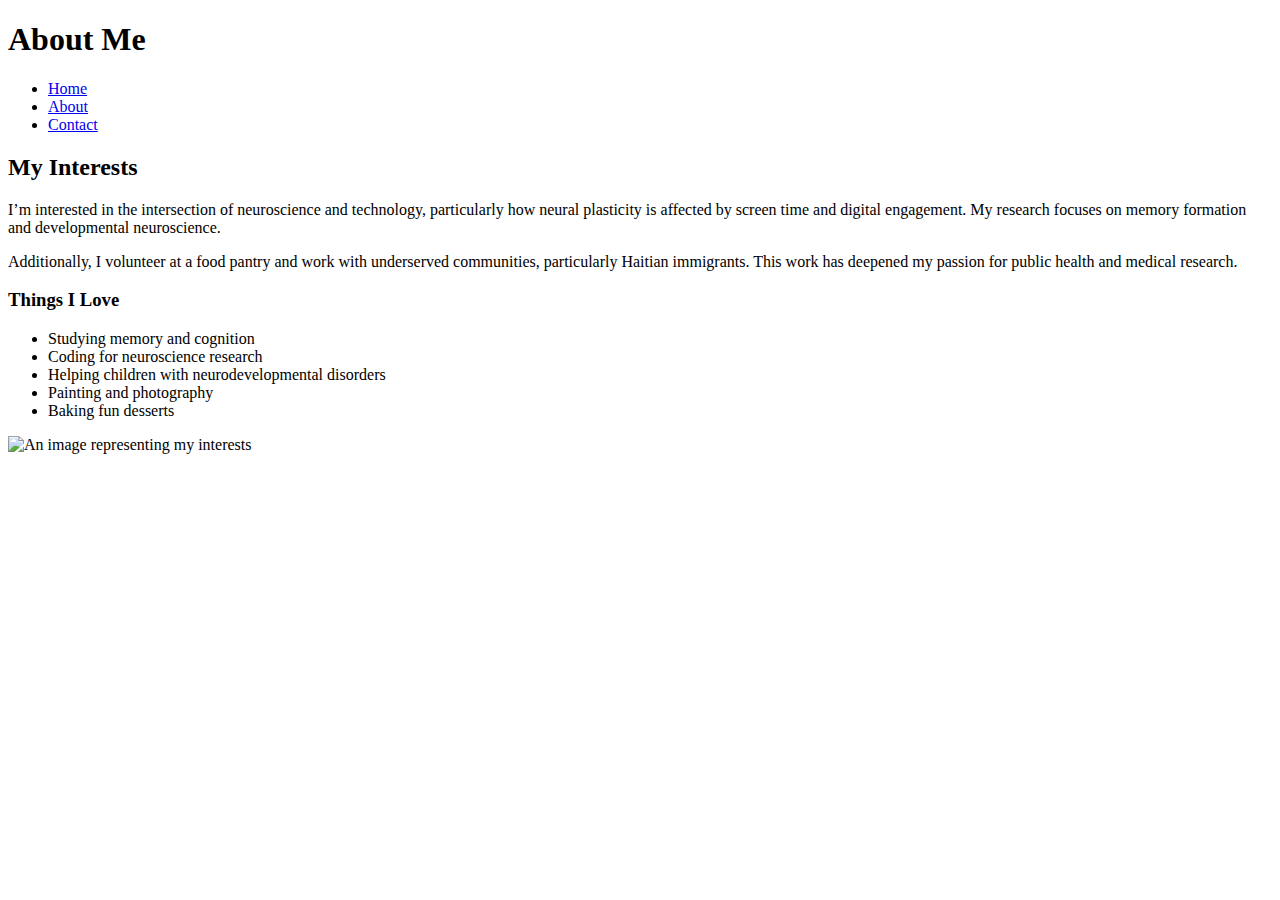
==== about.html @ ec422c6e "Create about.html" ====
<!DOCTYPE html>
<html lang="en">
<head>
    <meta charset="UTF-8">
    <meta name="viewport" content="width=device-width, initial-scale=1.0">
    <title>About Me</title>
    <link rel="stylesheet" href="style.css">
</head>
<body>
    <header>
        <h1>About Me</h1>
        <nav>
            <ul>
                <li><a href="index.html">Home</a></li>
                <li><a href="about.html">About</a></li>
                <li><a href="index.html#contact">Contact</a></li>
            </ul>
        </nav>
    </header>

    <main>
        <section>
            <h2>My Interests</h2>
            <p>
                I’m interested in the intersection of neuroscience and technology, particularly how neural plasticity 
                is affected by screen time and digital engagement. My research focuses on memory formation and 
                developmental neuroscience.
            </p>
            <p>
                Additionally, I volunteer at a food pantry and work with underserved communities, particularly 
                Haitian immigrants. This work has deepened my passion for public health and medical research.
            </p>

            <h3>Things I Love</h3>
            <ul>
                <li>Studying memory and cognition</li>
                <li>Coding for neuroscience research</li>
                <li>Helping children with neurodevelopmental disorders</li>
                <li>Painting and photography</li>
                <li>Baking fun desserts</li>
            </ul>
            <img src="interest.jpg" alt="An image representing my interests" width="300">
        </section>
    </main>
</body>
</html>
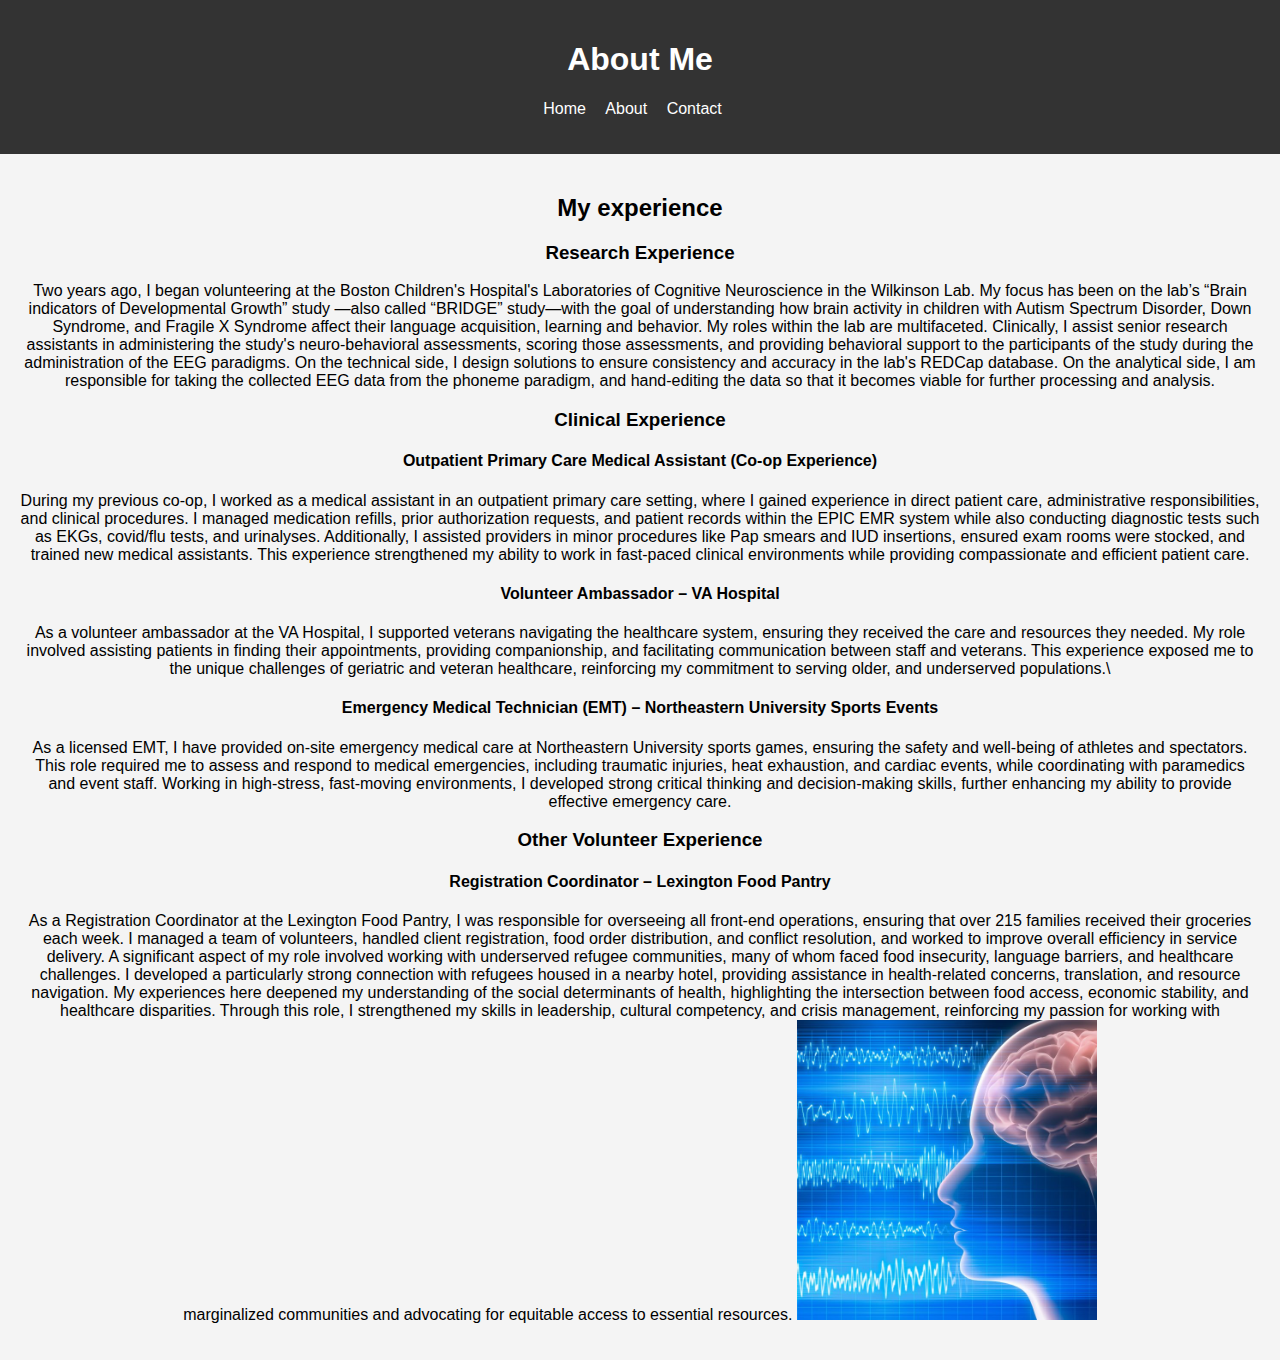
==== commit 5f3c63da: "Update about.html" ====
--- a/about.html
+++ b/about.html
@@ -20,24 +20,60 @@
 
     <main>
         <section>
-            <h2>My Interests</h2>
+            <h2>My experience</h2>
+            <h3>Research Experience</h3>
             <p>
-                I’m interested in the intersection of neuroscience and technology, particularly how neural plasticity 
-                is affected by screen time and digital engagement. My research focuses on memory formation and 
-                developmental neuroscience.
-            </p>
+                Two years ago, I began volunteering at the Boston Children's Hospital's Laboratories of Cognitive Neuroscience in 
+                the Wilkinson Lab. My focus has been on the lab’s “Brain indicators of Developmental Growth” study —also called “BRIDGE”
+                study—with the goal of understanding how brain activity in children with Autism Spectrum Disorder, Down Syndrome, and 
+                Fragile X Syndrome affect their language acquisition, learning and behavior. My roles within the lab are multifaceted. 
+                Clinically, I assist senior research assistants in administering the study's neuro-behavioral assessments, scoring those
+                assessments, and providing behavioral support to the participants of the study during the administration of the EEG 
+                paradigms. On the technical side, I design solutions to ensure consistency and accuracy in the lab's REDCap database. 
+                On the analytical side, I am responsible for taking the collected EEG data from the phoneme paradigm, and hand-editing 
+                the data so that it becomes viable for further processing and analysis.
+                
+            <h3> Clinical Experience</h3>
+            <p>   
+
+            <h4> Outpatient Primary Care Medical Assistant (Co-op Experience) </h4>
+            <p>   
+                 During my previous co-op, I worked as a medical assistant in an outpatient primary care setting, where I gained 
+                 experience in direct patient care, administrative responsibilities, and clinical procedures. I managed medication 
+                refills, prior authorization requests, and patient records within the EPIC EMR system while also conducting diagnostic 
+                tests such as EKGs, covid/flu tests, and urinalyses. Additionally, I assisted providers in minor procedures like Pap 
+                smears and IUD insertions, ensured exam rooms were stocked, and trained new medical assistants. This experience strengthened 
+                my ability to work in fast-paced clinical environments while providing compassionate and efficient patient care.
+                
+            <h4> Volunteer Ambassador – VA Hospital </h4>
             <p>
-                Additionally, I volunteer at a food pantry and work with underserved communities, particularly 
-                Haitian immigrants. This work has deepened my passion for public health and medical research.
-            </p>
+                As a volunteer ambassador at the VA Hospital, I supported veterans navigating the healthcare system, ensuring they 
+                received the care and resources they needed. My role involved assisting patients in finding their appointments, providing 
+                companionship, and facilitating communication between staff and veterans. This experience exposed me to the unique challenges 
+                of geriatric and veteran healthcare, reinforcing my commitment to serving older, and underserved populations.\
+                
+            <h4> Emergency Medical Technician (EMT) – Northeastern University Sports Events </h4>
+            <p>
+                As a licensed EMT, I have provided on-site emergency medical care at Northeastern University sports games, 
+                ensuring the safety and well-being of athletes and spectators. This role required me to assess and respond to medical 
+                emergencies, including traumatic injuries, heat exhaustion, and cardiac events, while coordinating with paramedics and 
+                event staff. Working in high-stress, fast-moving environments, I developed strong critical thinking and decision-making 
+                skills, further enhancing my ability to provide effective emergency care.
 
-            <h3>Things I Love</h3>
-            <ul>
-                <li>Studying memory and cognition</li>
-                <li>Coding for neuroscience research</li>
-                <li>Helping children with neurodevelopmental disorders</li>
-                <li>Painting and photography</li>
-                <li>Baking fun desserts</li>
+            <h3> Other Volunteer Experience</h3>
+            <p>
+            <h4> Registration Coordinator – Lexington Food Pantry </h4>
+            <p>
+                As a Registration Coordinator at the Lexington Food Pantry, I was responsible for overseeing all front-end operations, 
+                ensuring that over 215 families received their groceries each week. I managed a team of volunteers, handled client registration, 
+                food order distribution, and conflict resolution, and worked to improve overall efficiency in service delivery. A significant 
+                aspect of my role involved working with underserved refugee communities, many of whom faced food insecurity, 
+                language barriers, and healthcare challenges. I developed a particularly strong connection with refugees housed in 
+                a nearby hotel, providing assistance in health-related concerns, translation, and resource navigation. My experiences here 
+                deepened my understanding of the social determinants of health, highlighting the intersection between food access, economic 
+                stability, and healthcare disparities. Through this role, I strengthened my skills in leadership, cultural competency, and 
+                crisis management, reinforcing my passion for working with marginalized communities and advocating for equitable access to 
+                essential resources.
             </ul>
             <img src="interest.jpg" alt="An image representing my interests" width="300">
         </section>
--- a/style.css
+++ b/style.css
@@ -0,0 +1,41 @@
+body {
+    font-family: Arial, sans-serif;
+    margin: 0;
+    padding: 0;
+    background-color: #f4f4f4;
+}
+
+header {
+    background-color: #333;
+    color: white;
+    padding: 20px;
+    text-align: center;
+}
+
+nav ul {
+    list-style: none;
+    padding: 0;
+}
+
+nav ul li {
+    display: inline;
+    margin-right: 15px;
+}
+
+nav ul li a {
+    color: white;
+    text-decoration: none;
+}
+
+main {
+    padding: 20px;
+    text-align: center;
+}
+
+footer {
+    background-color: #333;
+    color: white;
+    text-align: center;
+    padding: 10px;
+    margin-top: 20px;
+}
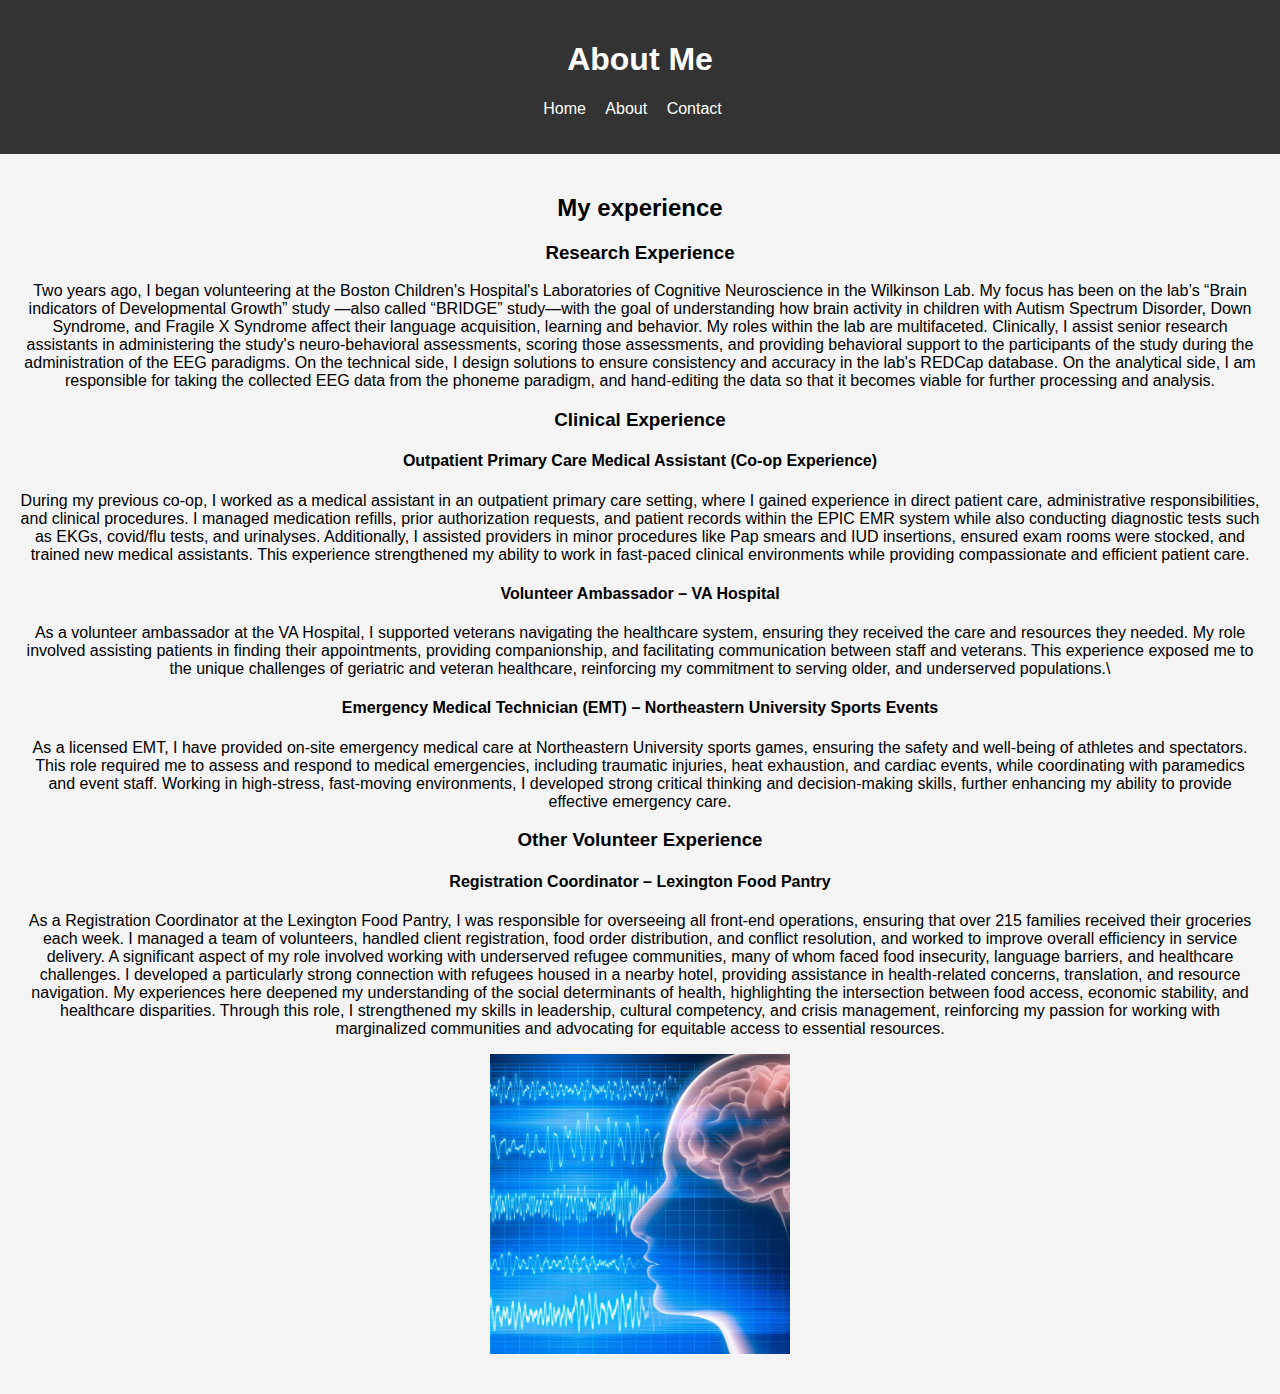
==== commit 5ff90e5b: "Update about.html" ====
--- a/about.html
+++ b/about.html
@@ -74,6 +74,9 @@
                 stability, and healthcare disparities. Through this role, I strengthened my skills in leadership, cultural competency, and 
                 crisis management, reinforcing my passion for working with marginalized communities and advocating for equitable access to 
                 essential resources.
+
+            <p>
+            <p>
             </ul>
             <img src="interest.jpg" alt="An image representing my interests" width="300">
         </section>
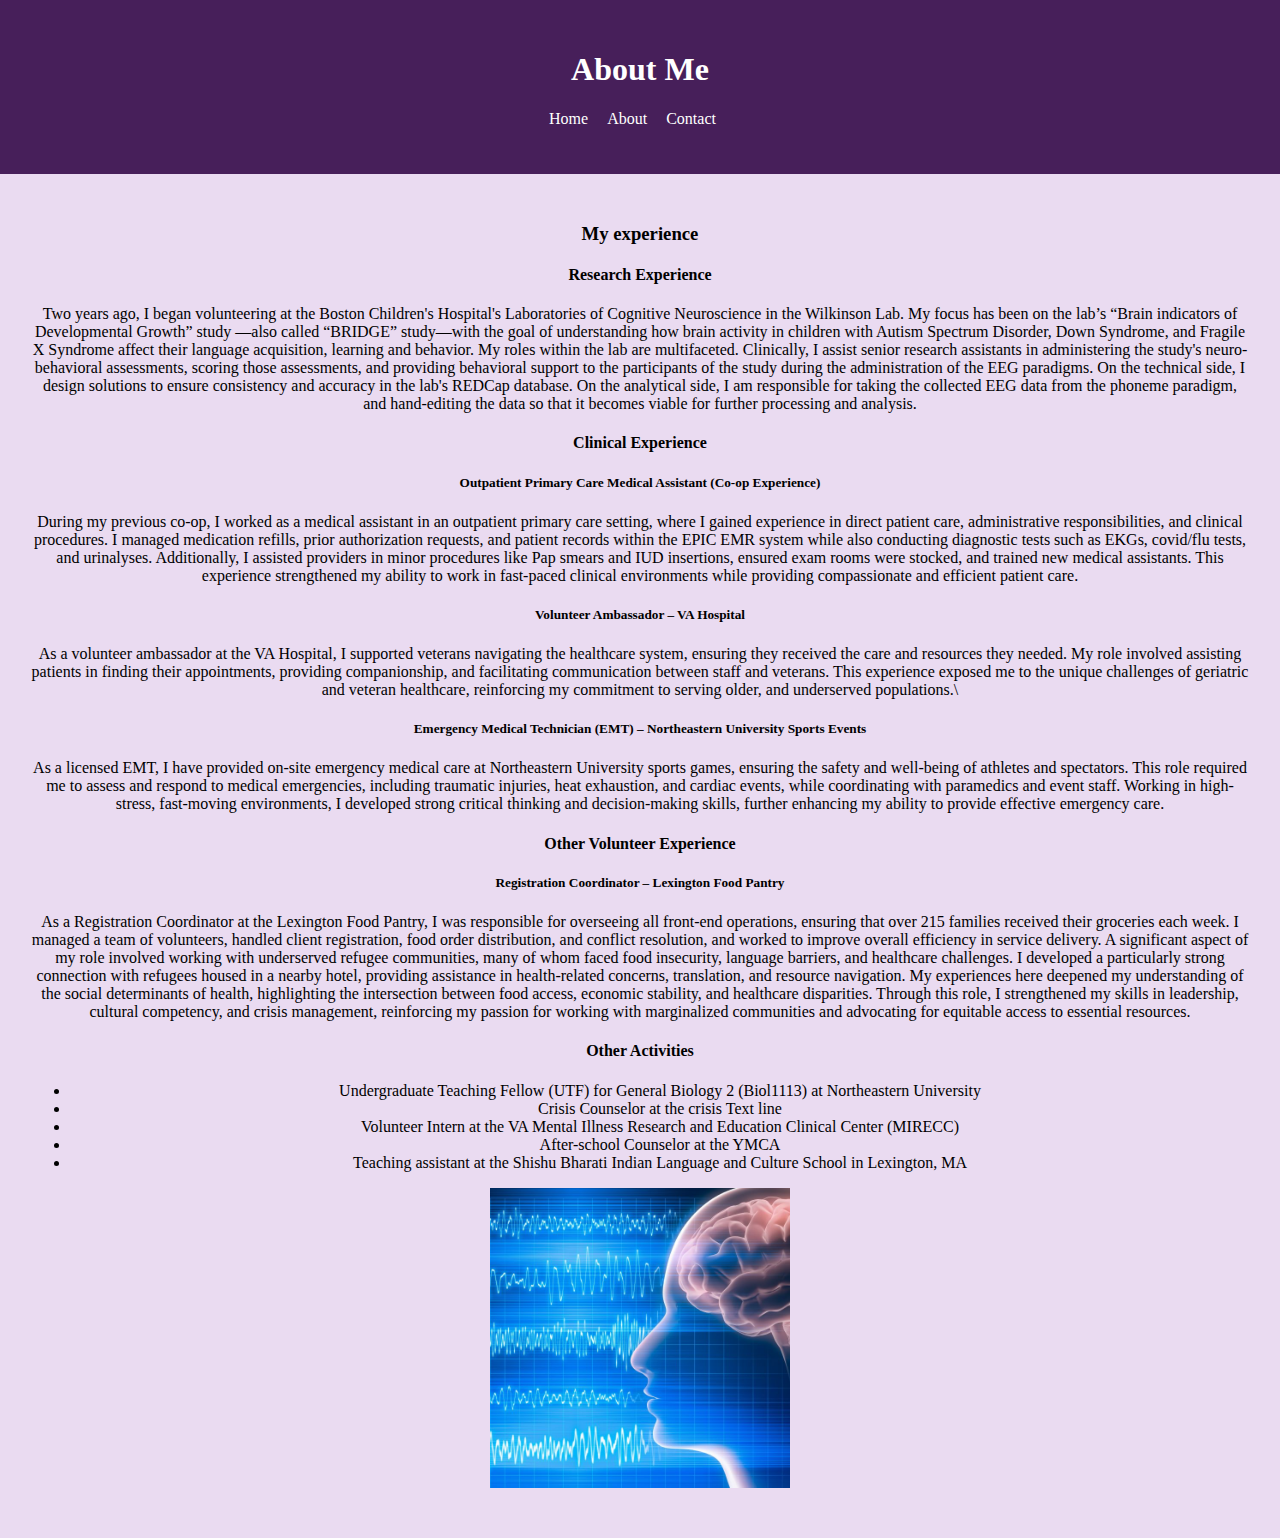
==== commit cce79076: "Update about.html" ====
--- a/about.html
+++ b/about.html
@@ -20,8 +20,8 @@
 
     <main>
         <section>
-            <h2>My experience</h2>
-            <h3>Research Experience</h3>
+            <h3>My experience</h3>
+            <h4>Research Experience</h4>
             <p>
                 Two years ago, I began volunteering at the Boston Children's Hospital's Laboratories of Cognitive Neuroscience in 
                 the Wilkinson Lab. My focus has been on the lab’s “Brain indicators of Developmental Growth” study —also called “BRIDGE”
@@ -33,10 +33,10 @@
                 On the analytical side, I am responsible for taking the collected EEG data from the phoneme paradigm, and hand-editing 
                 the data so that it becomes viable for further processing and analysis.
                 
-            <h3> Clinical Experience</h3>
+            <h4> Clinical Experience</h4>
             <p>   
 
-            <h4> Outpatient Primary Care Medical Assistant (Co-op Experience) </h4>
+            <h5> Outpatient Primary Care Medical Assistant (Co-op Experience) </h5>
             <p>   
                  During my previous co-op, I worked as a medical assistant in an outpatient primary care setting, where I gained 
                  experience in direct patient care, administrative responsibilities, and clinical procedures. I managed medication 
@@ -45,14 +45,14 @@
                 smears and IUD insertions, ensured exam rooms were stocked, and trained new medical assistants. This experience strengthened 
                 my ability to work in fast-paced clinical environments while providing compassionate and efficient patient care.
                 
-            <h4> Volunteer Ambassador – VA Hospital </h4>
+            <h5> Volunteer Ambassador – VA Hospital </h5>
             <p>
                 As a volunteer ambassador at the VA Hospital, I supported veterans navigating the healthcare system, ensuring they 
                 received the care and resources they needed. My role involved assisting patients in finding their appointments, providing 
                 companionship, and facilitating communication between staff and veterans. This experience exposed me to the unique challenges 
                 of geriatric and veteran healthcare, reinforcing my commitment to serving older, and underserved populations.\
                 
-            <h4> Emergency Medical Technician (EMT) – Northeastern University Sports Events </h4>
+            <h5> Emergency Medical Technician (EMT) – Northeastern University Sports Events </h5>
             <p>
                 As a licensed EMT, I have provided on-site emergency medical care at Northeastern University sports games, 
                 ensuring the safety and well-being of athletes and spectators. This role required me to assess and respond to medical 
@@ -60,9 +60,9 @@
                 event staff. Working in high-stress, fast-moving environments, I developed strong critical thinking and decision-making 
                 skills, further enhancing my ability to provide effective emergency care.
 
-            <h3> Other Volunteer Experience</h3>
+            <h4> Other Volunteer Experience</h4>
             <p>
-            <h4> Registration Coordinator – Lexington Food Pantry </h4>
+            <h5> Registration Coordinator – Lexington Food Pantry </h5>
             <p>
                 As a Registration Coordinator at the Lexington Food Pantry, I was responsible for overseeing all front-end operations, 
                 ensuring that over 215 families received their groceries each week. I managed a team of volunteers, handled client registration, 
@@ -75,6 +75,15 @@
                 crisis management, reinforcing my passion for working with marginalized communities and advocating for equitable access to 
                 essential resources.
 
+            <h4> Other Activities</h4>
+                <ul>
+                <li>Undergraduate Teaching Fellow (UTF) for General Biology 2 (Biol1113) at Northeastern University</li>
+                <li>Crisis Counselor at the crisis Text line</li>
+                <li>Volunteer Intern at the VA Mental Illness Research and Education Clinical Center (MIRECC)</li>
+                <li>After-school Counselor at the YMCA</li>
+                <li>Teaching assistant at the Shishu Bharati Indian Language and Culture School in Lexington, MA</li>
+            </ul>
+
             <p>
             <p>
             </ul>
--- a/style.css
+++ b/style.css
@@ -1,14 +1,14 @@
 body {
-    font-family: Arial, sans-serif;
+    font-family: Roboto, Perpetua;
     margin: 0;
     padding: 0;
-    background-color: #f4f4f4;
+    background-color: #eadbf1;
 }
 
 header {
-    background-color: #333;
+    background-color: #471f5a;
     color: white;
-    padding: 20px;
+    padding: 30px;
     text-align: center;
 }
 
@@ -28,14 +28,14 @@
 }
 
 main {
-    padding: 20px;
+    padding: 30px;
     text-align: center;
 }
 
 footer {
-    background-color: #333;
+    background-color: #471f5a;
     color: white;
     text-align: center;
-    padding: 10px;
+    padding: 20px;
     margin-top: 20px;
 }
